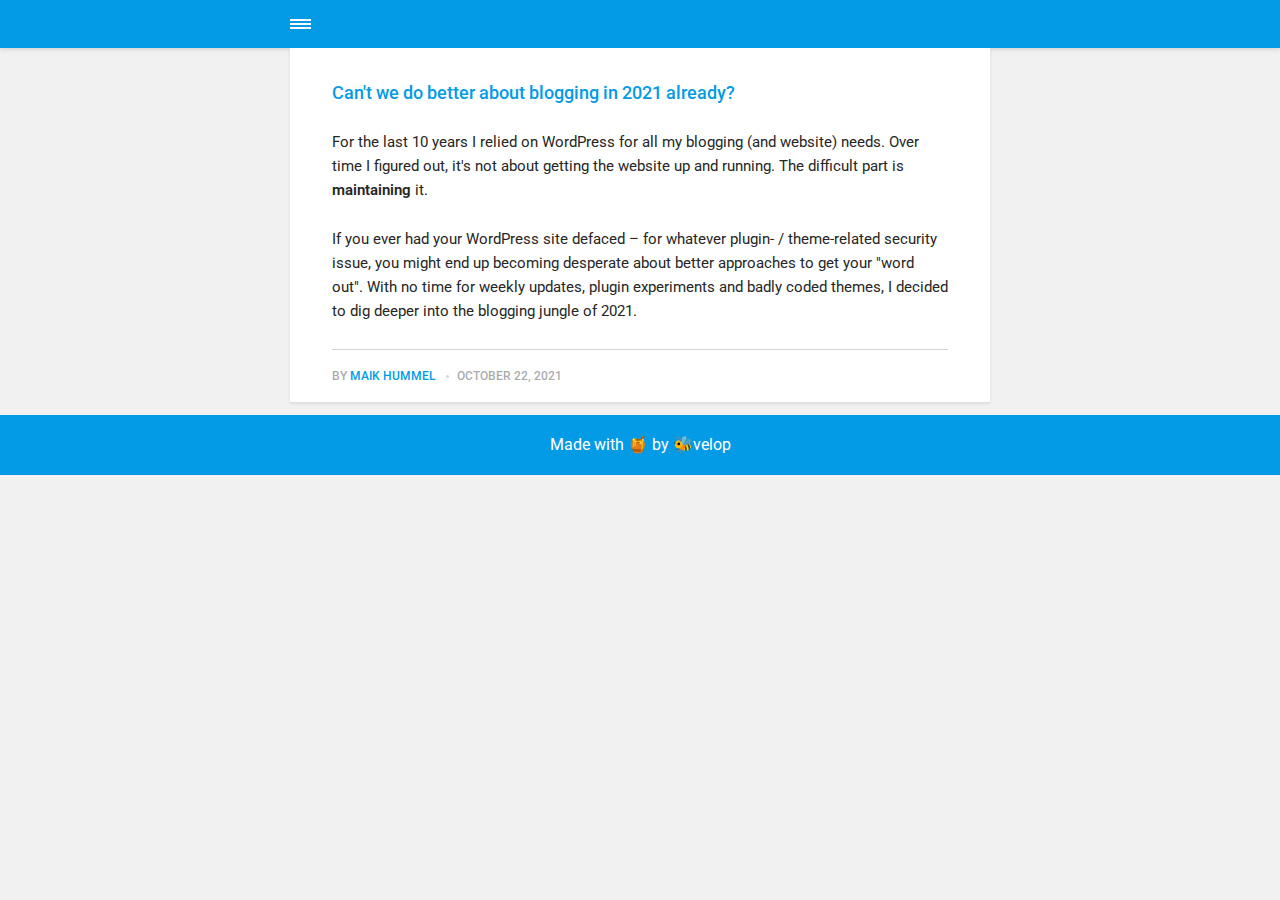
==== amp/index.html @ 33c60901 "Updated from Publii" ====
<!doctype html><html amp lang="en"><head><meta charset="utf-8"><title>Beevelop</title><link rel="canonical" href="https://beevelop.com/"><meta name="viewport" content="width=device-width,minimum-scale=1,initial-scale=1"><link href="https://fonts.googleapis.com/css?family=Roboto:400,700&display=swap" rel="stylesheet" type="text/css"><script async custom-element="amp-sidebar" src="https://cdn.ampproject.org/v0/amp-sidebar-0.1.js"></script><script async custom-element="amp-iframe" src="https://cdn.ampproject.org/v0/amp-iframe-0.1.js"></script><script async custom-element="amp-video" src="https://cdn.ampproject.org/v0/amp-video-0.1.js"></script><script type="application/ld+json">{"@context":"http://schema.org","@type":"Organization","name":"Beevelop","logo":"https://beevelop.com/media/website/ic_launcher.png","url":"https://beevelop.com/amp/","sameAs":["https://twitter.com/beevelop","https://www.linkedin.com/in/maikhummel/"]}</script><style amp-custom>article,
aside,
footer,
header,
hgroup,
main,
nav,
section {
  display: block; }

*,
*:before,
*:after {
  -webkit-box-sizing: content-box;
  box-sizing: content-box;
  margin: 0;
  padding: 0; }

li {
  list-style: none; }

amp-img {
  max-width: 100%; }

button,
input,
select,
textarea {
  font: inherit; }

html {
  font-size: 1rem; }

body {
  background: #f1f1f1;
  color: #262626;
  font-family: -apple-system, BlinkMacSystemFont, "Segoe UI", Roboto, Oxygen-Sans, Ubuntu, Cantarell, "Helvetica Neue", sans-serif;
  line-height: 1.6; }

a {
  color:  #039be5;
  text-decoration: none;
  -webkit-transition: all 0.12s linear 0s;
  -o-transition: all 0.12s linear 0s;
  transition: all 0.12s linear 0s; }

a:hover {
  color: #262626;
  text-decoration: underline;
  -webkit-text-decoration-skip: ink;
  text-decoration-skip: ink; }

a:active {
  color: #262626; }

a:focus {
  outline: 2px dotted #039be5; }

figure,
blockquote,
p,
ul,
ol,
dl,
table,
hr,
fieldset {
  margin-top: 1.6rem; }

h1,
h2,
h3,
h4,
h5,
h6 {
  color: #262626;
  font-family: -apple-system, BlinkMacSystemFont, "Segoe UI", Roboto, Oxygen-Sans, Ubuntu, Cantarell, "Helvetica Neue", sans-serif;
  font-weight: 500;
  line-height: 1.2;
  margin-top: 2.13333rem; }

h1 {
  font-size: 1.67583rem;
  font-weight: normal; }

h2 {
  font-size: 1.4729rem; }

h3 {
  font-size: 1.29454rem; }

h4 {
  font-size: 1.13778rem; }

h5 {
  font-size: 1rem; }

h6 {
  font-size: 0.87891rem; }

h2 + p,
h3 + p,
h4 + p,
h5 + p,
h6 + p {
  margin-top: 0.8rem; }

b,
strong {
  font-weight: 600; }

blockquote {
  color: #6c7175;
  font-family: "Droid Serif", "Times", "Source Serif Pro", serif;
  font-style: italic;
  padding: 1.33333rem 0.53333rem 1.33333rem 3.2rem;
  position: relative; }
  blockquote:before {
    display: block;
    content: "\201C";
    font-size: 4.41226rem;
    position: absolute;
    left: 0;
    top: -12px;
    color: rgba(108, 113, 117, 0.5); }
  blockquote > :nth-child(1) {
    margin-top: 0; }

ul,
ol {
  margin-left: 2rem; }
  ul > li,
  ol > li {
    list-style: inherit;
    padding: 0 0 0.26667rem 0.26667rem; }

dl dt {
  color: #262626;
  font-weight: 600; }

code,
pre {
  background-color: #f1f1f1;
  font-family: monospace; }

pre {
  margin: 1.6rem 0 0;
  padding: 1.6rem;
  white-space: pre-wrap;
  word-wrap: break-word;
  overflow-x: auto; }
  pre > code {
    color: #262626;
    padding: 0; }

code {
  border-radius: 3px;
  color: #262626;
  padding: 0.26667rem 0.53333rem; }

table {
  border-collapse: collapse;
  border-spacing: 0;
  border: 1px solid #d4d4d4;
  width: 100%;
  overflow-x: auto;
  vertical-align: top;
  text-align: left;
  white-space: nowrap; }
  table th {
    font-weight: 500;
    padding: 0.53333rem 1.06667rem; }
  table tr {
    border-bottom: 1px solid #d4d4d4; }
    table tr:nth-child(2n) {
      background: #f1f1f1; }
  table td {
    padding: 0.53333rem 1.06667rem; }

figcaption {
  clear: both;
  color: rgba(108, 113, 117, 0.6);
  font-size: 0.82397rem;
  margin: 0.8rem 0 0;
  text-align: center; }

sub,
sup {
  font-size: 65%; }

hr {
  border: 0;
  height: 0;
  border-top: 1px solid rgba(0, 0, 0, 0.1);
  border-bottom: 1px solid rgba(255, 255, 255, 0.3); }

.btn, [type=button],
[type=submit],
button {
  background: #039be5;
  border: none;
  border-radius: 2px;
  color: #ffffff;
  cursor: pointer;
  display: inline-block;
  font-size: 0.87891rem;
  font-weight: 500;
  line-height: 1.9;
  padding: 0.53333rem 1.33333rem;
  text-align: center;
  text-decoration: none;
  -webkit-transition: all .15s ease;
  -o-transition: all .15s ease;
  transition: all .15s ease;
  width: auto; }
  .btn:hover, [type=button]:hover,
  [type=submit]:hover,
  button:hover {
    background: #262626;
    color: #ffffff; }
  .btn:focus, [type=button]:focus,
  [type=submit]:focus,
  button:focus {
    outline: none; }
  .btn-outline {
    border: 1px solid #ddd;
    background: #ffffff;
    border-radius: 3px;
    color: #262626; }

[type=button],
[type=submit],
button {
  text-transform: uppercase;
  -webkit-appearance: none;
  -moz-appearance: none; }

.navbar {
  background: #039be5;
  -webkit-box-shadow: 0 0 6px 0 rgba(0, 0, 0, 0.2);
  box-shadow: 0 0 6px 0 rgba(0, 0, 0, 0.2);
  line-height: 3;
  max-height: 4rem; }
  .navbar > div {
    -webkit-box-align: center;
    -ms-flex-align: center;
    align-items: center;
    display: -webkit-box;
    display: -ms-flexbox;
    display: flex;
    -webkit-box-pack: center;
    -ms-flex-pack: center;
    justify-content: center;
    text-align: left;
    max-width: 700px;
    margin: 0 auto; }
  .navbar a {
    color: #ffffff;
    text-decoration: none; }
  .navbar-sidebar-toggle {
    left: 0;
    position: relative;
    text-indent: -99999rem; }
    .navbar-sidebar-toggle:before {
      content: "";
      display: block;
      border-top: 0.375rem double #ffffff;
      border-bottom: 0.125rem solid #ffffff;
      height: 0.125rem;
      position: absolute;
      text-indent: 0;
      top: 50%;
      width: 1.3rem;
      -webkit-transform: translate(0px, -50%);
      -ms-transform: translate(0px, -50%);
      transform: translate(0px, -50%); }


.logo {
                    background-image: url('https://beevelop.com/media/website/ic_launcher.png');
                    background-size: auto 2rem;
                    background-repeat: no-repeat;
                    background-position: center center;
            display: inline-block;
  font-weight: 600;
  line-height: 1;
            margin: 0 auto;
            height: 2rem;
            text-indent: -9999px;
            width: 240px;vertical-align: middle;
        }
        .logo.logo-text {
            line-height: 2;
            text-align: center;
            text-indent: 0;
        }

amp-sidebar {
  background: #ffffff;
  width: 240px; }
  amp-sidebar > ul {
    margin: 0.8rem 0 0;
    padding: 0; }
    amp-sidebar > ul ul {
      border-left: 1px solid #d4d4d4;
      margin: 0.53333rem 0 0; }
    amp-sidebar > ul li {
      color: #262626;
      font-size: 0.9375rem;
      font-weight: 600;
      list-style: none;
      line-height: 1.4;
      padding: 0.42667rem 1.06667rem; }
      amp-sidebar > ul li li {
        font-weight: normal;
        padding: 0.26667rem 0 0.26667rem 1.06667rem; }
    amp-sidebar > ul a,
    amp-sidebar > ul a:visited {
      color: #262626; }

.bg-white {
  background: #ffffff; }

.wrap-page {
  max-width: 700px;
  margin: 0 auto; }

@media all and (max-width: 43.6875em) {
  .wrap-inner {
    padding: 0 6%; } }

.page-title {
  background: #ffffff;
  -webkit-box-shadow: 0 2px 3px rgba(38, 38, 38, 0.1);
  box-shadow: 0 2px 3px rgba(38, 38, 38, 0.1);
  margin-bottom: 0.8rem;
  padding: 1.6rem 6%; }
  .page-title > h1 {
    margin: 0;
    font-size: 1.29454rem; }
  .page-title > p {
    font-size: 0.87891rem;
    color: #6c7175;
    line-height: 1.3;
    margin: 0.26667rem 0 0; }
  .page-title-author {
    border-radius: 50%;
    float: left;
    height: 2.5rem;
    width: 2.5rem; }
    .page-title-author + h1 {
      margin-left: 3.5rem; }
      .page-title-author + h1 + p {
        margin-left: 3.5rem; }

.card {
  background: #ffffff;
  -webkit-box-shadow: 0 2px 3px rgba(38, 38, 38, 0.1);
  box-shadow: 0 2px 3px rgba(38, 38, 38, 0.1);
  margin-bottom: 0.8rem;
  padding-bottom: 1.06667rem; }

  .card-meta {
    border-top: 1px solid #d4d4d4;
    color: rgba(108, 113, 117, 0.6);
    font-size: 0.7242rem;
    font-weight: 500;
    margin-top: 1.06667rem;
    padding-top: 1.06667rem;
    text-transform: uppercase; }
    .card-meta a + time:before {
      content: "";
      background: #d4d4d4;
      display: inline-block;
      height: 3px;
      margin: 0 8px;
      width: 3px;
      vertical-align: middle;
      border-radius: 50%; }
  .card-text {
    font-size: 0.9375rem;
    overflow: hidden;
    padding: 0 6%; }
    .card-text h2 {
      font-size: 1.13778rem; }

.post {
  margin-bottom: 2.13333rem; }
  .post-featured-image {
    margin-top: 0;
    position: relative; }
    .post-featured-image > figcaption {
      background: rgba(0, 0, 0, 0.5);
      border-radius: 3px;
      color: #ffffff;
      position: absolute;
      bottom: 0.8rem;
      padding: 0 0.26667rem;
      right: 6%; }
  .post-header {
    margin-bottom: 2.13333rem; }
  .post-meta {
    border-bottom: 1px solid #d4d4d4;
    color: rgba(108, 113, 117, 0.6);
    font-size: 0.7242rem;
    font-weight: 500;
    margin-top: 1.06667rem;
    padding-bottom: 1.06667rem;
    text-transform: uppercase; }
    .post-meta a + time:before {
      content: "";
      background: #d4d4d4;
      display: inline-block;
      height: 3px;
      margin: 0 8px;
      width: 3px;
      vertical-align: middle;
      border-radius: 50%; }
  .post-tag {
    margin: 0; }
    .post-tag > li {
      display: inline-block;
      padding: 0; }
      .post-tag > li a {
        background: #f1f1f1;
        border-radius: 2px;
        color: #6c7175;
        font-size: 0.77248rem;
        display: inline-block;
        margin: 0 0.26667rem 0.26667rem 0;
        padding: 0.26667rem 0.53333rem; }
        .post-tag > li a:hover {
          background: #039be5;
          color: #ffffff;
          text-decoration: none; }
  .post-share {
    display: -webkit-box;
    display: -ms-flexbox;
    display: flex;
    -webkit-box-orient: horizontal;
    -webkit-box-direction: normal;
    -ms-flex-direction: row;
    flex-direction: row;
    -webkit-box-pack: justify;
    -ms-flex-pack: justify;
    justify-content: space-between;
    margin-top: 1.6rem;
    width: 100%; }
    .post-share amp-social-share {
      -webkit-box-flex: 1;
      -ms-flex: 1 0 auto;
      flex: 1 0 auto;
      background-size: 24px; }
  .post-scroll {
    color: #ffffff;
    background: #039be5;
    bottom: 10px;
    border-radius: 50%;
    border: none;
    -webkit-box-shadow: 0 1px 1.5px 0 rgba(38, 38, 38, 0.12), 0 1px 1px 0 rgba(38, 38, 38, 0.24);
    box-shadow: 0 1px 1.5px 0 rgba(38, 38, 38, 0.12), 0 1px 1px 0 rgba(38, 38, 38, 0.24);
    font-size: 1.13778rem;
    height: 46px;
    opacity: 0;
    outline: none;
    position: fixed;
    padding: 0;
    right: 4%;
    visibility: hidden;
    width: 46px;
    z-index: 9999; }
    .post-scroll-marker {
      height: 0px;
      position: absolute;
      top: 100px;
      width: 0px; }
        .post-pagination {
    background: #f1f1f1;
    -webkit-box-shadow: inset 0 2px 3px rgba(38, 38, 38, 0.1);
    box-shadow: inset 0 2px 3px rgba(38, 38, 38, 0.1);
    border-top: 1px solid #d4d4d4;
    padding: 1.06667rem 0; }
    .post-pagination > div {
      line-height: 1.2;
      padding: 0.53333rem 1.06667rem;
      text-align: center; }
      .post-pagination > div span {
        display: block;
        color: #6c7175;
        font-size: 0.7242rem;
        font-weight: 500;
        margin-bottom: 0.26667rem;
        text-transform: uppercase; }
    .post-pagination-prev a:before {
      content: "\2190";
      margin-right: 0.26667rem; }
    .post-pagination-next a:after {
      content: "\2192";
      margin-left: 0.26667rem; }

aside {
  margin: 1.6rem 0 0; }

.align-left {
  text-align: left; }

.align-right {
  text-align: right; }

.align-center {
  text-align: center; }

.align-justify {
  text-align: justify; }

.msg {
  border-left: 2px solid transparent;
  padding: 1.06667rem 1.06667rem; }
  .msg--highlight {
    background-color: #fff8e6;
    border-color: #e2ac4f; }
  .msg--info {
    background: rgba(45, 97, 201, 0.03);
    border-color: #039be5; }
  .msg--success {
    background: #f7fbf6;
    border-color: #5ab44b; }
  .msg--warning {
    background: #fff3f3;
    border-color: #c06367;
    color: #a94442; }

.dropcap:first-letter {
  float: left;
  font-family: -apple-system, BlinkMacSystemFont, "Segoe UI", Roboto, Oxygen-Sans, Ubuntu, Cantarell, "Helvetica Neue", sans-serif;
  font-size: 2.16943rem;
  line-height: 0.7;
  margin-right: 0.53333rem;
  padding: 0.53333rem 0.53333rem 0.53333rem 0; }

.pagination {
  display: -webkit-box;
  display: -ms-flexbox;
  display: flex;
  -webkit-box-pack: justify;
  -ms-flex-pack: justify;
  justify-content: space-between;
  margin: 0.8rem 0; }
  .pagination > a {
    padding-left: 0;
    padding-right: 0;
    width: 49%; }
  .pagination-right {
    margin-left: auto; }

.bottom {
  background: #039be5;
  color: #ffffff;
  padding: 1.06667rem 4%;
  text-align: center; }</style><style amp-boilerplate>body{-webkit-animation:-amp-start 8s steps(1,end) 0s 1 normal both;-moz-animation:-amp-start 8s steps(1,end) 0s 1 normal both;-ms-animation:-amp-start 8s steps(1,end) 0s 1 normal both;animation:-amp-start 8s steps(1,end) 0s 1 normal both}@-webkit-keyframes -amp-start{from{visibility:hidden}to{visibility:visible}}@-moz-keyframes -amp-start{from{visibility:hidden}to{visibility:visible}}@-ms-keyframes -amp-start{from{visibility:hidden}to{visibility:visible}}@-o-keyframes -amp-start{from{visibility:hidden}to{visibility:visible}}@keyframes -amp-start{from{visibility:hidden}to{visibility:visible}}</style><noscript><style amp-boilerplate>body{-webkit-animation:none;-moz-animation:none;-ms-animation:none;animation:none}</style></noscript><script async src="https://cdn.ampproject.org/v0.js"></script><script custom-element="amp-animation" src="https://cdn.ampproject.org/v0/amp-animation-0.1.js" async></script><script custom-element="amp-position-observer" src="https://cdn.ampproject.org/v0/amp-position-observer-0.1.js" async></script></head><body><nav class="navbar wrap-inner" id="top"><div><a on="tap:navbar-sidebar.toggle" class="navbar-sidebar-toggle" title="Menu">Menu</a> <a class="logo" href="https://beevelop.com/amp/">Beevelop</a></div></nav><main class="wrap-page"><article class="card"><div class="card-text"><h2><a href="https://beevelop.com/amp/cant-we-do-better-about-blogging-in-2021-already.html">Can&#x27;t we do better about blogging in 2021 already?</a></h2><p></p><p>For the last 10 years I relied on WordPress for all my blogging (and website) needs. Over time I figured out, it's not about getting the website up and running. The difficult part is <b>maintaining </b>it.</p><p>If you ever had your WordPress site defaced – for whatever plugin- / theme-related security issue, you might end up becoming desperate about better approaches to get your "word out". With no time for weekly updates, plugin experiments and badly coded themes, I decided to dig deeper into the blogging jungle of 2021.</p><p></p><p class="card-meta">By <a href="https://beevelop.com/amp/authors/maik-hummel/" rel="nofollow" title="Maik Hummel">Maik Hummel</a> <time datetime="2021-10-22T00:23">October 22, 2021</time></p></div></article></main><amp-animation id="showAnim" layout="nodisplay"><script type="application/json">{
                    "duration": "200ms",
                    "fill": "both",
                    "iterations": "1",
                    "direction": "alternate",
                    "animations": [{
                        "selector": ".post-scroll",
                        "keyframes": [{
                            "opacity": "1",
                            "visibility": "visible",
                            "transform": "scale(1)"
                        }]
                    }]
                }</script></amp-animation><amp-animation id="hideAnim" layout="nodisplay"><script type="application/json">{
                    "duration": "200ms",
                    "fill": "both",
                    "iterations": "1",
                    "direction": "alternate",
                    "animations": [{
                        "selector": ".post-scroll",
                        "keyframes": [{
                            "opacity": "0",
                            "visibility": "hidden",
                            "transform": "scale(0.1)"
                        }]
                    }]
                }</script></amp-animation><div class="post-scroll-marker"><amp-position-observer on="enter:hideAnim.start; exit:showAnim.start" layout="nodisplay"></amp-position-observer></div><button class="post-scroll" on="tap:top.scrollTo(duration=200)">&#8593;</button><footer class="bottom">Made with 🍯 by 🐝velop</footer><amp-sidebar id="navbar-sidebar" layout="nodisplay"><ul></ul></amp-sidebar></body></html>
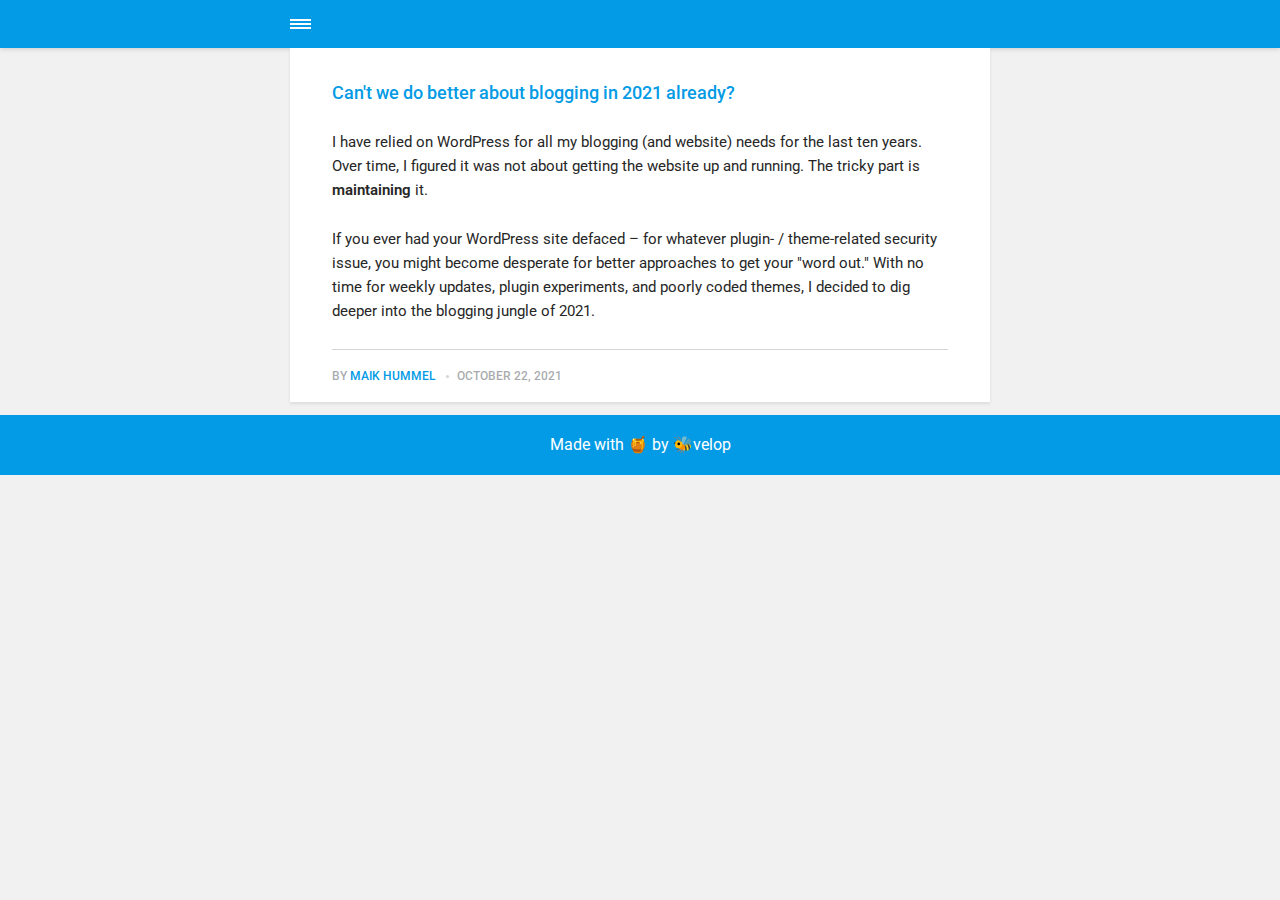
==== commit 10e632eb: "Updated from Publii" ====
--- a/amp/index.html
+++ b/amp/index.html
@@ -557,7 +557,7 @@
   background: #039be5;
   color: #ffffff;
   padding: 1.06667rem 4%;
-  text-align: center; }</style><style amp-boilerplate>body{-webkit-animation:-amp-start 8s steps(1,end) 0s 1 normal both;-moz-animation:-amp-start 8s steps(1,end) 0s 1 normal both;-ms-animation:-amp-start 8s steps(1,end) 0s 1 normal both;animation:-amp-start 8s steps(1,end) 0s 1 normal both}@-webkit-keyframes -amp-start{from{visibility:hidden}to{visibility:visible}}@-moz-keyframes -amp-start{from{visibility:hidden}to{visibility:visible}}@-ms-keyframes -amp-start{from{visibility:hidden}to{visibility:visible}}@-o-keyframes -amp-start{from{visibility:hidden}to{visibility:visible}}@keyframes -amp-start{from{visibility:hidden}to{visibility:visible}}</style><noscript><style amp-boilerplate>body{-webkit-animation:none;-moz-animation:none;-ms-animation:none;animation:none}</style></noscript><script async src="https://cdn.ampproject.org/v0.js"></script><script custom-element="amp-animation" src="https://cdn.ampproject.org/v0/amp-animation-0.1.js" async></script><script custom-element="amp-position-observer" src="https://cdn.ampproject.org/v0/amp-position-observer-0.1.js" async></script></head><body><nav class="navbar wrap-inner" id="top"><div><a on="tap:navbar-sidebar.toggle" class="navbar-sidebar-toggle" title="Menu">Menu</a> <a class="logo" href="https://beevelop.com/amp/">Beevelop</a></div></nav><main class="wrap-page"><article class="card"><div class="card-text"><h2><a href="https://beevelop.com/amp/cant-we-do-better-about-blogging-in-2021-already.html">Can&#x27;t we do better about blogging in 2021 already?</a></h2><p></p><p>For the last 10 years I relied on WordPress for all my blogging (and website) needs. Over time I figured out, it's not about getting the website up and running. The difficult part is <b>maintaining </b>it.</p><p>If you ever had your WordPress site defaced – for whatever plugin- / theme-related security issue, you might end up becoming desperate about better approaches to get your "word out". With no time for weekly updates, plugin experiments and badly coded themes, I decided to dig deeper into the blogging jungle of 2021.</p><p></p><p class="card-meta">By <a href="https://beevelop.com/amp/authors/maik-hummel/" rel="nofollow" title="Maik Hummel">Maik Hummel</a> <time datetime="2021-10-22T00:23">October 22, 2021</time></p></div></article></main><amp-animation id="showAnim" layout="nodisplay"><script type="application/json">{
+  text-align: center; }</style><style amp-boilerplate>body{-webkit-animation:-amp-start 8s steps(1,end) 0s 1 normal both;-moz-animation:-amp-start 8s steps(1,end) 0s 1 normal both;-ms-animation:-amp-start 8s steps(1,end) 0s 1 normal both;animation:-amp-start 8s steps(1,end) 0s 1 normal both}@-webkit-keyframes -amp-start{from{visibility:hidden}to{visibility:visible}}@-moz-keyframes -amp-start{from{visibility:hidden}to{visibility:visible}}@-ms-keyframes -amp-start{from{visibility:hidden}to{visibility:visible}}@-o-keyframes -amp-start{from{visibility:hidden}to{visibility:visible}}@keyframes -amp-start{from{visibility:hidden}to{visibility:visible}}</style><noscript><style amp-boilerplate>body{-webkit-animation:none;-moz-animation:none;-ms-animation:none;animation:none}</style></noscript><script async src="https://cdn.ampproject.org/v0.js"></script><script custom-element="amp-animation" src="https://cdn.ampproject.org/v0/amp-animation-0.1.js" async></script><script custom-element="amp-position-observer" src="https://cdn.ampproject.org/v0/amp-position-observer-0.1.js" async></script></head><body><nav class="navbar wrap-inner" id="top"><div><a on="tap:navbar-sidebar.toggle" class="navbar-sidebar-toggle" title="Menu">Menu</a> <a class="logo" href="https://beevelop.com/amp/">Beevelop</a></div></nav><main class="wrap-page"><article class="card"><div class="card-text"><h2><a href="https://beevelop.com/amp/cant-we-do-better-about-blogging-in-2021-already.html">Can&#x27;t we do better about blogging in 2021 already?</a></h2><p></p><p>I have relied on WordPress for all my blogging (and website) needs for the last ten years. Over time, I figured it was not about getting the website up and running. The tricky part is <b>maintaining </b>it.</p><p>If you ever had your WordPress site defaced – for whatever plugin- / theme-related security issue, you might become desperate for better approaches to get your "word out." With no time for weekly updates, plugin experiments, and poorly coded themes, I decided to dig deeper into the blogging jungle of 2021.</p><p></p><p class="card-meta">By <a href="https://beevelop.com/amp/authors/maik-hummel/" rel="nofollow" title="Maik Hummel">Maik Hummel</a> <time datetime="2021-10-22T00:23">October 22, 2021</time></p></div></article></main><amp-animation id="showAnim" layout="nodisplay"><script type="application/json">{
                     "duration": "200ms",
                     "fill": "both",
                     "iterations": "1",
